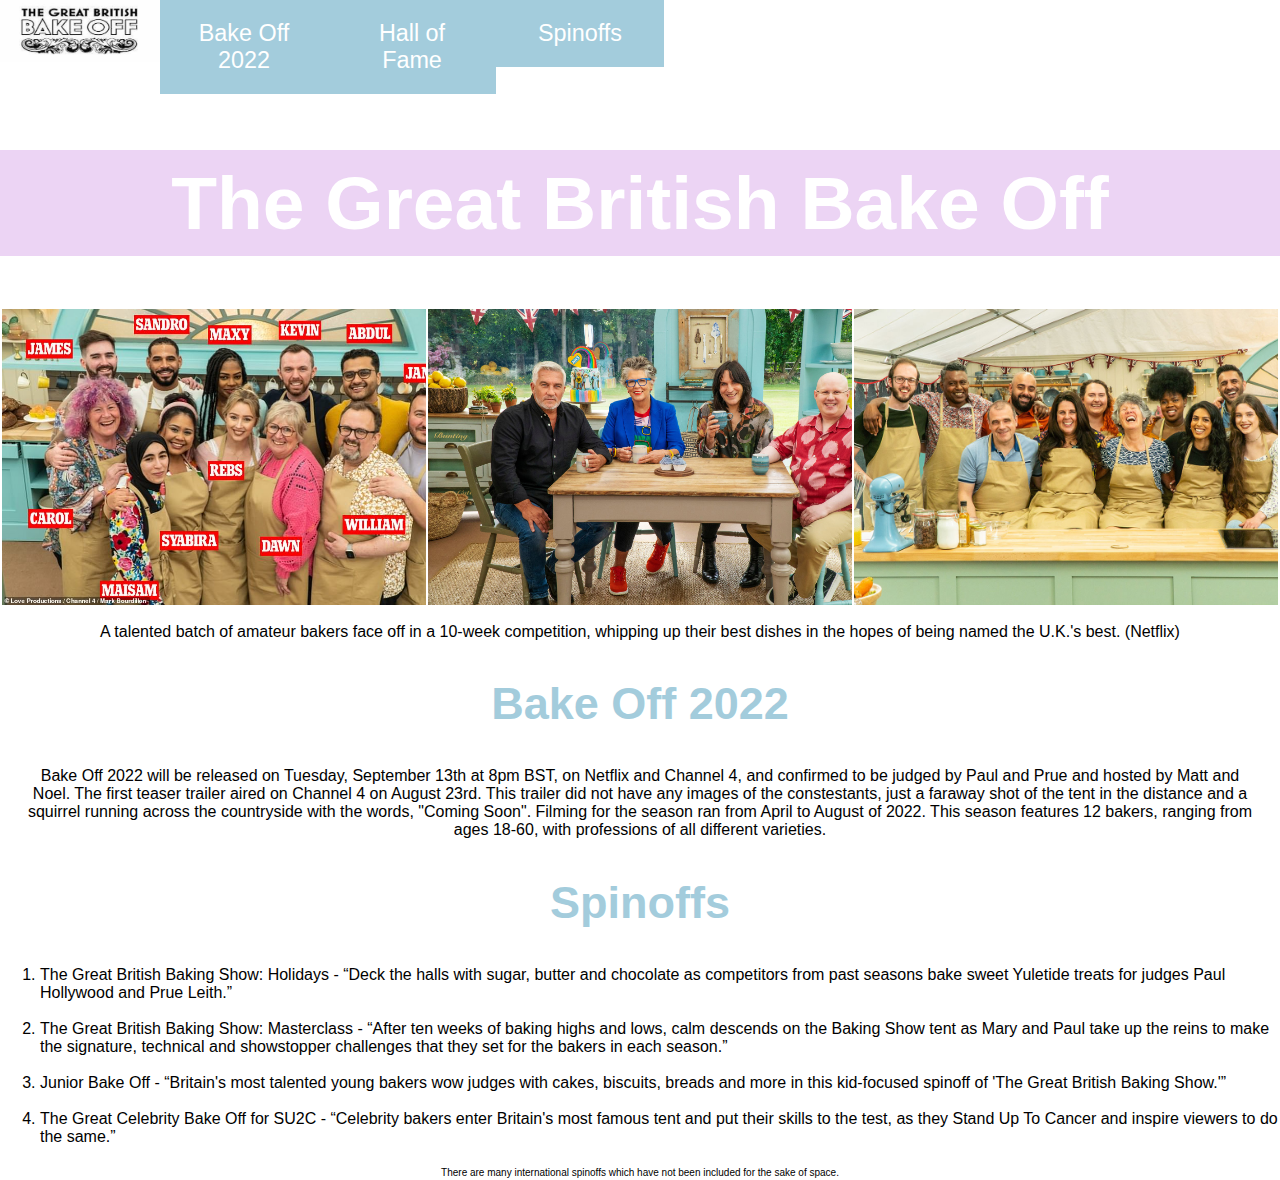
==== index.html @ 75075220 "initial commit" ====
<!DOCTYPE html>
<html>
    <head>
        <link rel="stylesheet" href="style.css">
        <title>The Great British Baking Show</title>
        <meta charset = "utf-8">
    </head>
    <body>
        <a href="https://thegreatbritishbakeoff.co.uk"><img src="logo.jpg" alt="Logo" id="logo"></a>
        <ul>
            <li class="navbar"><a href="index.html#2022">Bake Off 2022</a></li>
            <li class="navbar"><a href="halloffame.html">Hall of Fame</a></li>
            <li class="navbar"><a href="index.html#spinoffs">Spinoffs</a></li>
        </ul>
        <div>
            <h1>The Great British Bake Off</h1>
            <table id="banner">
                <tr>
                    <td class="other" id="banner-left"></td>
                    <td class="other" id="banner-center"></td>
                    <td class="other" id="banner-right"></td>
                </tr>
            </table>
            <blockquote cite="https://www.netflix.com/title/80063224">A talented batch of amateur bakers face off in a 10-week 
                competition, whipping up their best dishes in the hopes of being named the U.K.'s best. (Netflix)</blockquote>
        </div>
        <div>
            <h2 id="2022">Bake Off 2022</h2>
            <p>Bake Off 2022 will be released on Tuesday, September 13th at 8pm BST, on Netflix and Channel 4, and confirmed to be 
                judged by Paul and Prue and hosted by Matt and Noel. The first teaser trailer  aired on Channel 4 on August 23rd. This trailer did not have any images of the 
                constestants, just a faraway shot of the tent in the distance and a squirrel running across the countryside with 
                the words, "Coming Soon". Filming for the season ran from April to August of 2022. This season features 12 bakers,
                ranging from ages 18-60, with professions of all different varieties.</p>
        </div>
        <div>
            <h2 id="spinoffs">Spinoffs</h2>
            <ol>
                <li>The Great British Baking Show: Holidays - <q>Deck the halls with sugar, butter and chocolate as competitors from past seasons bake sweet Yuletide treats for judges Paul Hollywood and Prue Leith.</q></li>
                <br> <li>The Great British Baking Show: Masterclass - <q>After ten weeks of baking highs and lows, calm descends on the Baking Show tent as Mary and Paul take up the reins to make the signature, technical and showstopper challenges that they set for the bakers in each season.</q></li>
                <br> <li>Junior Bake Off - <q>Britain's most talented young bakers wow judges with cakes, biscuits, breads and more in this kid-focused spinoff of 'The Great British Baking Show.'</q></li>
                <br> <li>The Great Celebrity Bake Off for SU2C - <q>Celebrity bakers enter Britain's most famous tent and put their skills to the test, as they Stand Up To Cancer and inspire viewers to do the same.</q></li>
            </ol>
            <emph>There are many international spinoffs which have not been included for the sake of space.</emph>
        </div>
    </body>
</html>
---- style.css ----
html {
    scroll-behavior: smooth;
    font-family: 'Trebuchet MS', 'Lucida Sans Unicode', 'Lucida Grande', 'Lucida Sans', Arial, sans-serif;
    text-align: center;
}

ul {
    list-style-type: none;
    margin: 0;
    padding: 0;
    display: block;
    height: 100px;
}

.navbar {
    width: 10%;
    background-color: #A3CCDC;
    float: left;
    padding: 20px;
    font-size: 146%;
}

.navbar:hover {
    background-color: #6790A0;
}

#logo {
    max-width: 12.5%;
    display: inline;
    height: auto;
    float: left;
    object-fit: cover;
    max-height: 5%;
}

h2 {
    color: #A3CCDC;
    font-size: 45px;
}

li a {
    text-align: center;
    text-decoration: none;
    color: white;
}

img:not(#logo) {
    width: 50%;
    min-height: 15%;
}

td:not(.other) {
    background-color: #ecd4f4;
}

h1 {
    background-color: #ecd4f4;
    color: white;
    font-size: 75px;
    padding: 10px;
}

table {
    height: 50%;
    width: 70%;
    min-width: 500px;
    margin-left: auto;
    margin-right: auto;
}

td {
    width: 33%;
}

emph {
    font-size: 10px;
}

body, html {
    margin: 0;
    padding: 0;
}

ol {
    text-align: left;
}

#nav {
    display: block;
    border: 1px solid black;
}

p {
    padding: 0px 2%;
}

#banner {
    width: 100%;
    height: 300px;
}

#banner-left {
    background-image: url(bakers.jpg);
    background-size: cover;
}

#banner-center {
    background-image: url(judges.jpg);
    background-size: cover;
}

#banner-right {
    background-image: url(lastyear.jpg);
    background-size: cover;
}
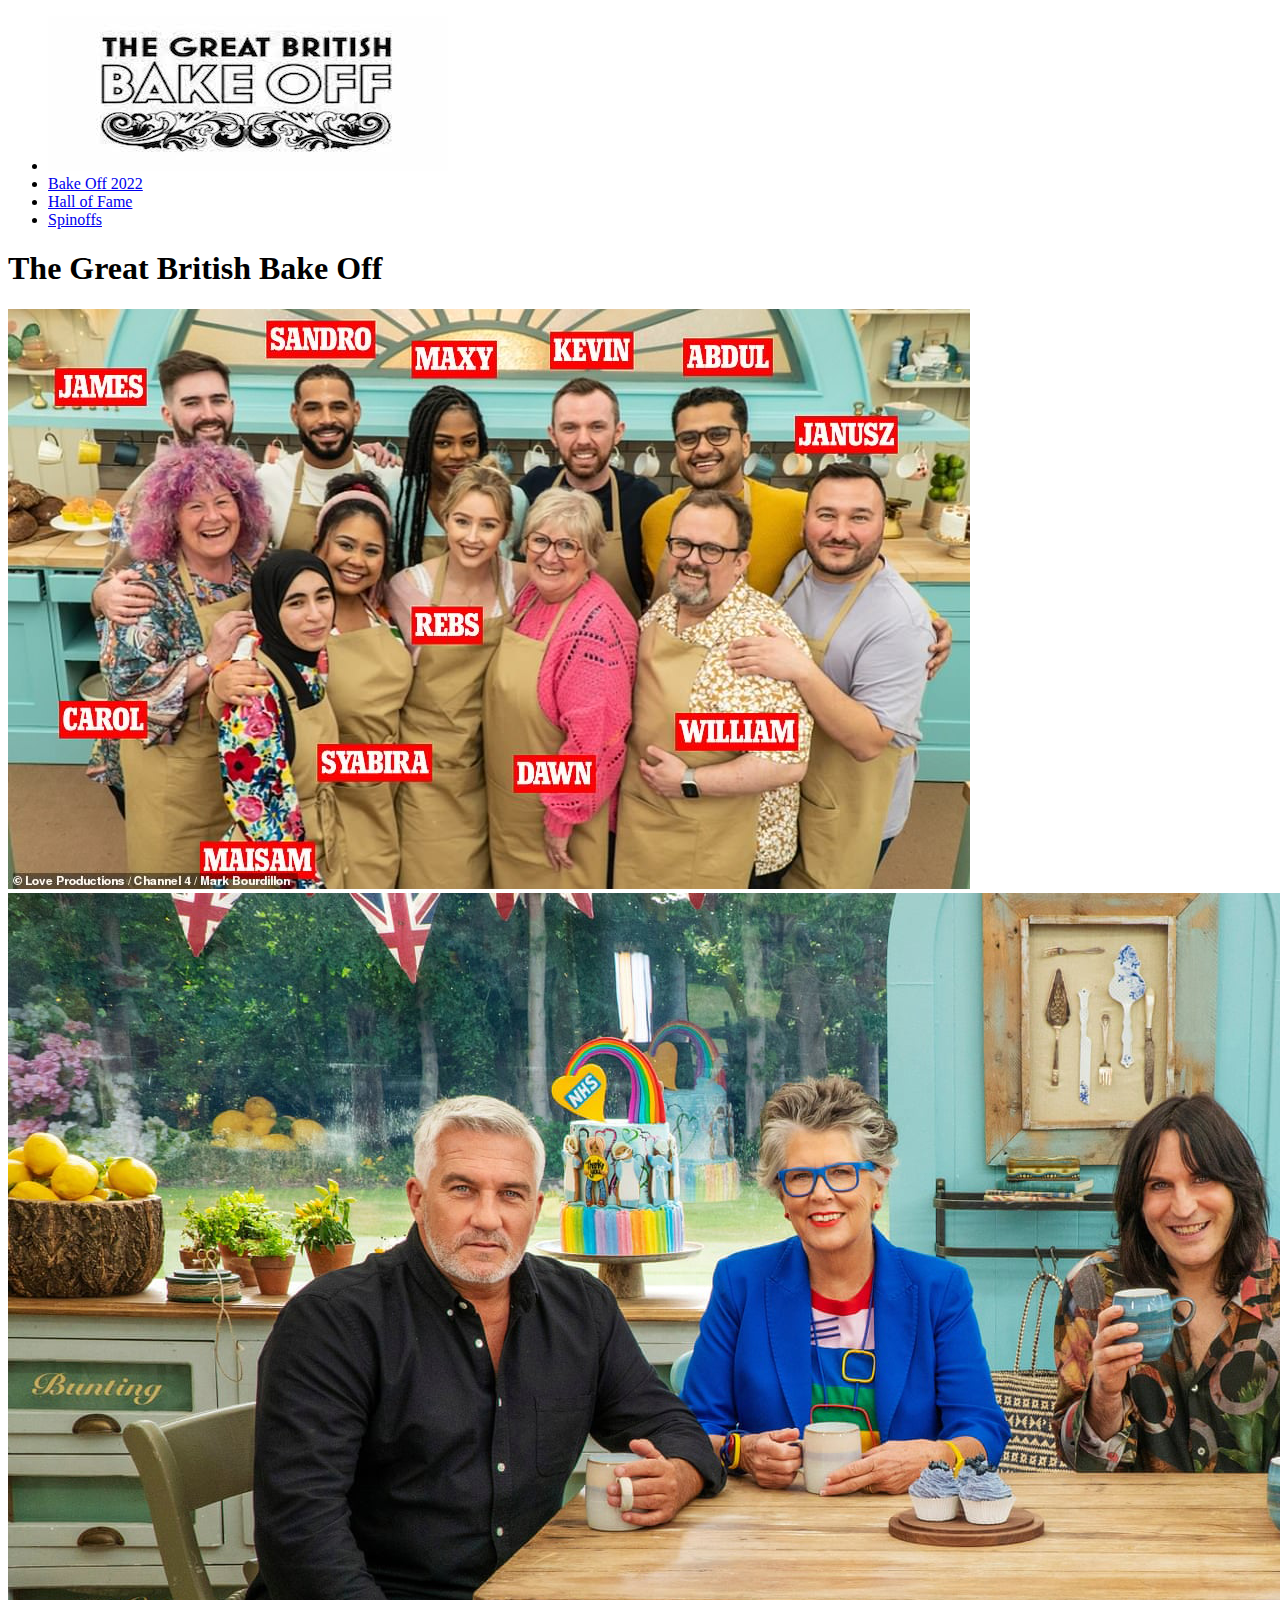
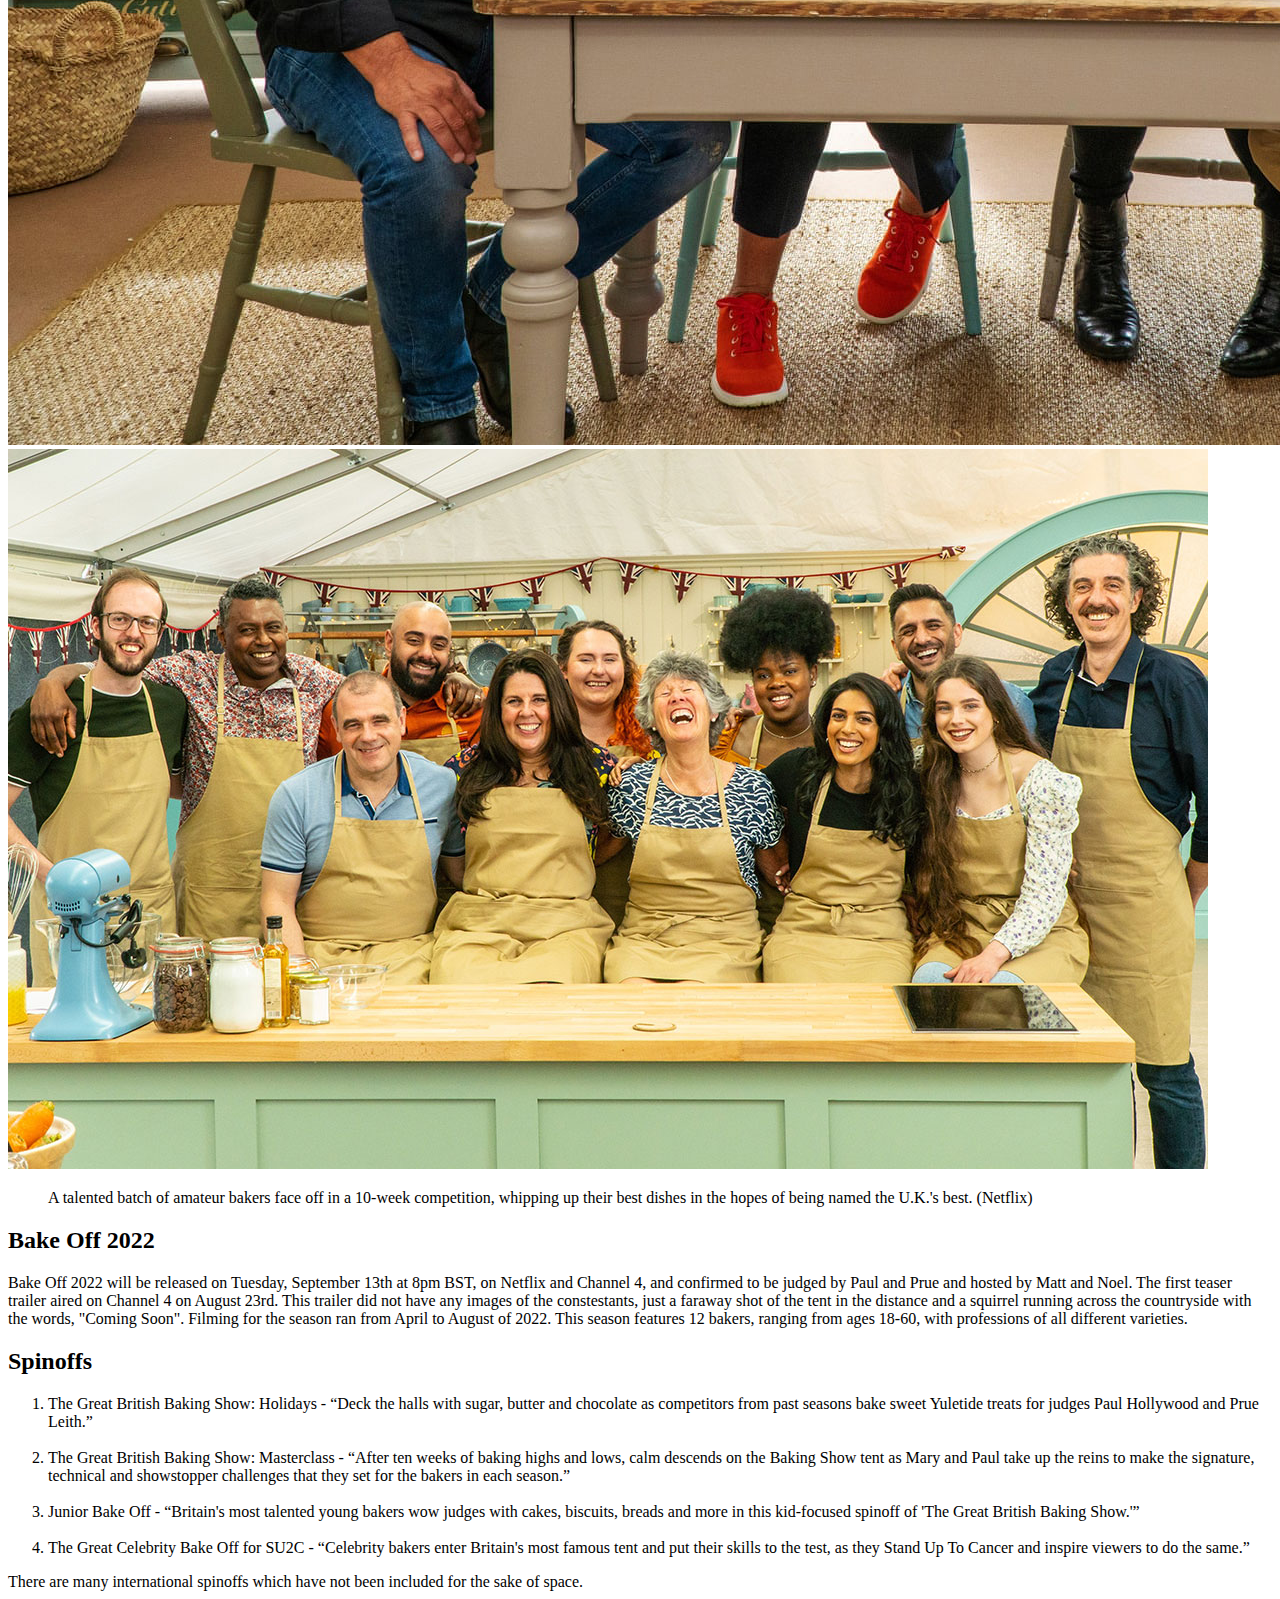
==== commit acc7c2d6: "bootstrap on navbar and banner images" ====
--- a/index.html
+++ b/index.html
@@ -1,46 +1,45 @@
 <!DOCTYPE html>
 <html>
     <head>
-        <link rel="stylesheet" href="style.css">
+        <!-- CSS only -->
+        <link href="https://cdn.jsdelivr.net/npm/bootstrap@5.2.1/dist/css/bootstrap.min.css" rel="stylesheet" integrity="sha384-iYQeCzEYFbKjA/T2uDLTpkwGzCiq6soy8tYaI1GyVh/UjpbCx/TYkiZhlZB6+fzT" crossorigin="anonymous">
         <title>The Great British Baking Show</title>
         <meta charset = "utf-8">
     </head>
     <body>
-        <a href="https://thegreatbritishbakeoff.co.uk"><img src="logo.jpg" alt="Logo" id="logo"></a>
-        <ul>
-            <li class="navbar"><a href="index.html#2022">Bake Off 2022</a></li>
-            <li class="navbar"><a href="halloffame.html">Hall of Fame</a></li>
-            <li class="navbar"><a href="index.html#spinoffs">Spinoffs</a></li>
-        </ul>
-        <div>
-            <h1>The Great British Bake Off</h1>
-            <table id="banner">
-                <tr>
-                    <td class="other" id="banner-left"></td>
-                    <td class="other" id="banner-center"></td>
-                    <td class="other" id="banner-right"></td>
-                </tr>
-            </table>
-            <blockquote cite="https://www.netflix.com/title/80063224">A talented batch of amateur bakers face off in a 10-week 
-                competition, whipping up their best dishes in the hopes of being named the U.K.'s best. (Netflix)</blockquote>
-        </div>
-        <div>
-            <h2 id="2022">Bake Off 2022</h2>
-            <p>Bake Off 2022 will be released on Tuesday, September 13th at 8pm BST, on Netflix and Channel 4, and confirmed to be 
-                judged by Paul and Prue and hosted by Matt and Noel. The first teaser trailer  aired on Channel 4 on August 23rd. This trailer did not have any images of the 
-                constestants, just a faraway shot of the tent in the distance and a squirrel running across the countryside with 
-                the words, "Coming Soon". Filming for the season ran from April to August of 2022. This season features 12 bakers,
-                ranging from ages 18-60, with professions of all different varieties.</p>
-        </div>
-        <div>
-            <h2 id="spinoffs">Spinoffs</h2>
-            <ol>
-                <li>The Great British Baking Show: Holidays - <q>Deck the halls with sugar, butter and chocolate as competitors from past seasons bake sweet Yuletide treats for judges Paul Hollywood and Prue Leith.</q></li>
-                <br> <li>The Great British Baking Show: Masterclass - <q>After ten weeks of baking highs and lows, calm descends on the Baking Show tent as Mary and Paul take up the reins to make the signature, technical and showstopper challenges that they set for the bakers in each season.</q></li>
-                <br> <li>Junior Bake Off - <q>Britain's most talented young bakers wow judges with cakes, biscuits, breads and more in this kid-focused spinoff of 'The Great British Baking Show.'</q></li>
-                <br> <li>The Great Celebrity Bake Off for SU2C - <q>Celebrity bakers enter Britain's most famous tent and put their skills to the test, as they Stand Up To Cancer and inspire viewers to do the same.</q></li>
-            </ol>
-            <emph>There are many international spinoffs which have not been included for the sake of space.</emph>
+        <div class="container">
+            <ul class="nav">
+                <li class="nav-item"><a href="https://thegreatbritishbakeoff.co.uk" class="nav-link""><img src="logo.jpg" alt="Logo"></a></li>
+                <li class="nav-item"><a href="index.html#2022" class="nav-link">Bake Off 2022</a></li>
+                <li class="nav-item"><a href="halloffame.html" class="nav-link">Hall of Fame</a></li>
+                <li class="nav-item"><a href="index.html#spinoffs" class="nav-link">Spinoffs</a></li>
+            </ul>
+            <div>
+                <h1>The Great British Bake Off</h1>
+                <img class="col-4" src="bakers.jpg">
+                <img class="col-4" src="judges.jpg">
+                <img class="col-4" src="lastyear.jpg">
+                <blockquote cite="https://www.netflix.com/title/80063224">A talented batch of amateur bakers face off in a 10-week 
+                    competition, whipping up their best dishes in the hopes of being named the U.K.'s best. (Netflix)</blockquote>
+            </div>
+            <div id="2022">
+                <h2>Bake Off 2022</h2>
+                <p>Bake Off 2022 will be released on Tuesday, September 13th at 8pm BST, on Netflix and Channel 4, and confirmed to be 
+                    judged by Paul and Prue and hosted by Matt and Noel. The first teaser trailer  aired on Channel 4 on August 23rd. This trailer did not have any images of the 
+                    constestants, just a faraway shot of the tent in the distance and a squirrel running across the countryside with 
+                    the words, "Coming Soon". Filming for the season ran from April to August of 2022. This season features 12 bakers,
+                    ranging from ages 18-60, with professions of all different varieties.</p>
+            </div>
+            <div id="spinoffs">
+                <h2>Spinoffs</h2>
+                <ol>
+                    <li>The Great British Baking Show: Holidays - <q>Deck the halls with sugar, butter and chocolate as competitors from past seasons bake sweet Yuletide treats for judges Paul Hollywood and Prue Leith.</q></li>
+                    <br> <li>The Great British Baking Show: Masterclass - <q>After ten weeks of baking highs and lows, calm descends on the Baking Show tent as Mary and Paul take up the reins to make the signature, technical and showstopper challenges that they set for the bakers in each season.</q></li>
+                    <br> <li>Junior Bake Off - <q>Britain's most talented young bakers wow judges with cakes, biscuits, breads and more in this kid-focused spinoff of 'The Great British Baking Show.'</q></li>
+                    <br> <li>The Great Celebrity Bake Off for SU2C - <q>Celebrity bakers enter Britain's most famous tent and put their skills to the test, as they Stand Up To Cancer and inspire viewers to do the same.</q></li>
+                </ol>
+                <emph>There are many international spinoffs which have not been included for the sake of space.</emph>
+            </div>
         </div>
     </body>
 </html>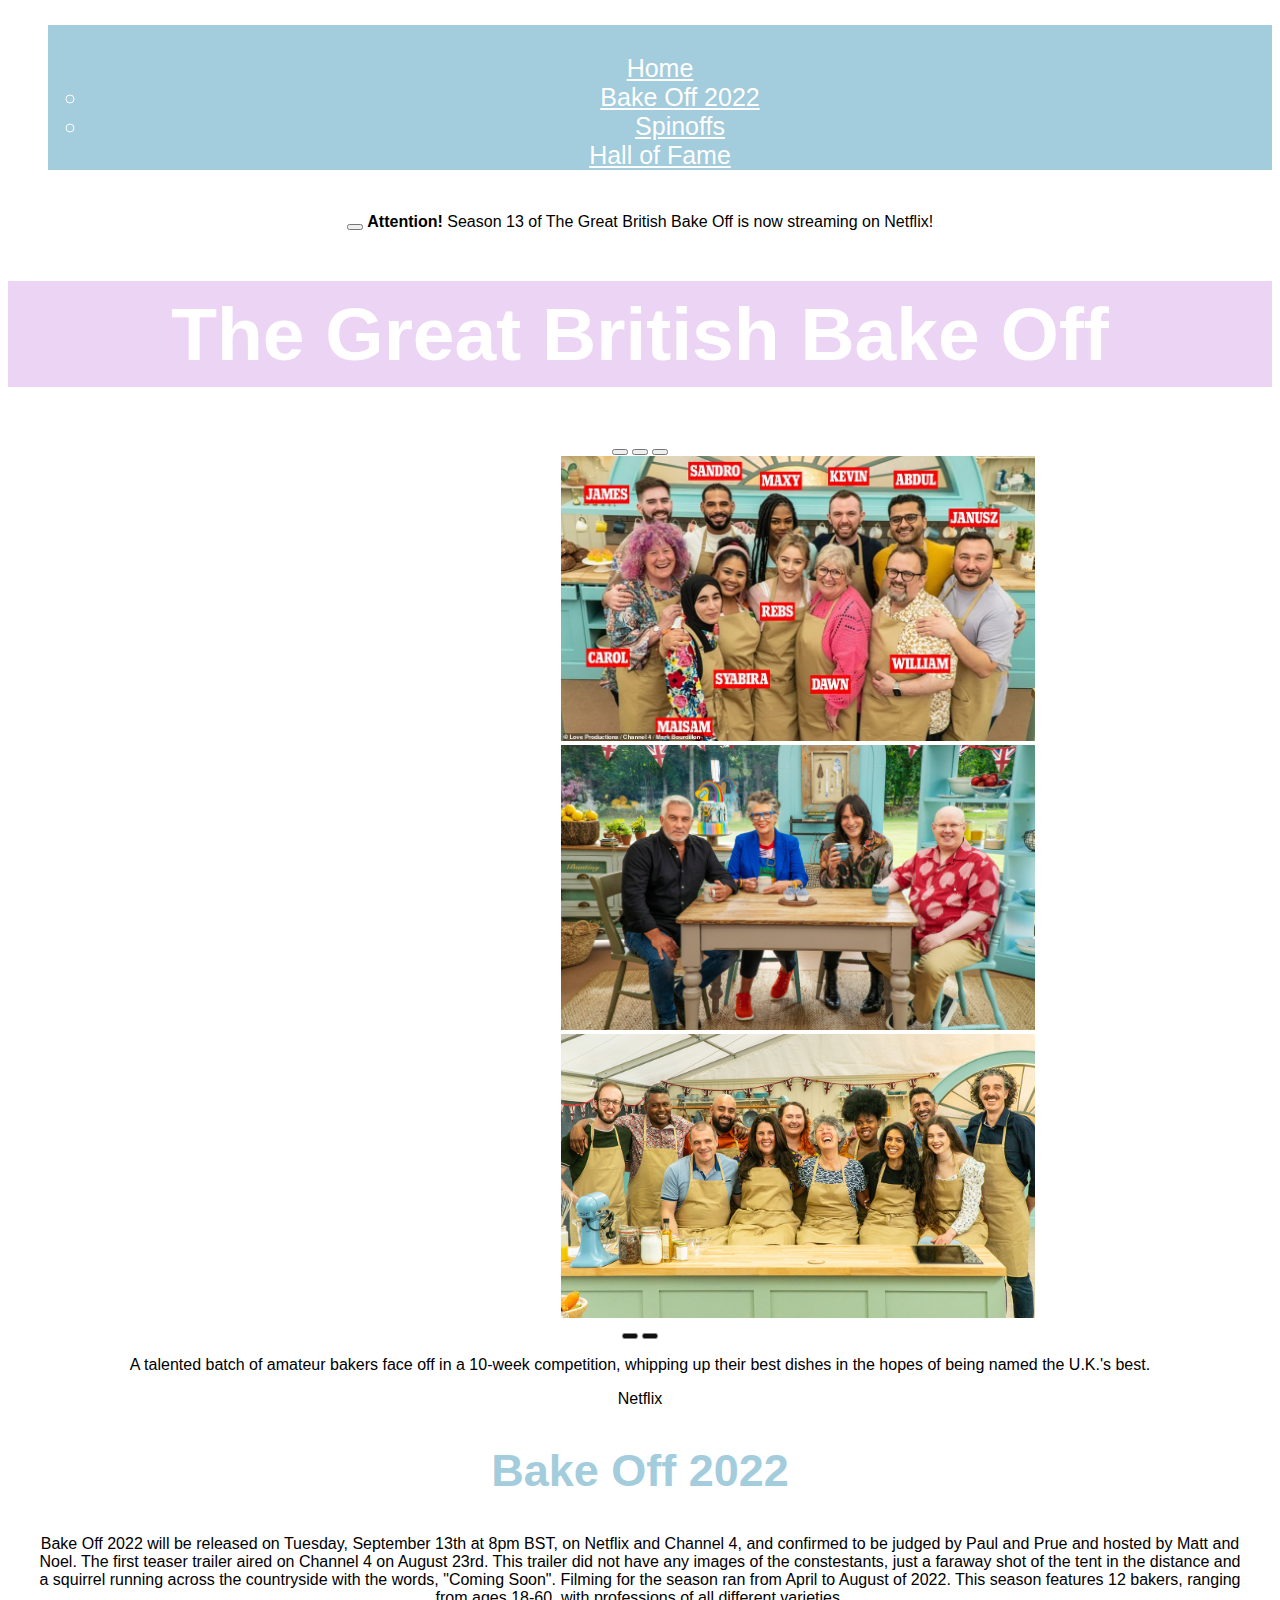
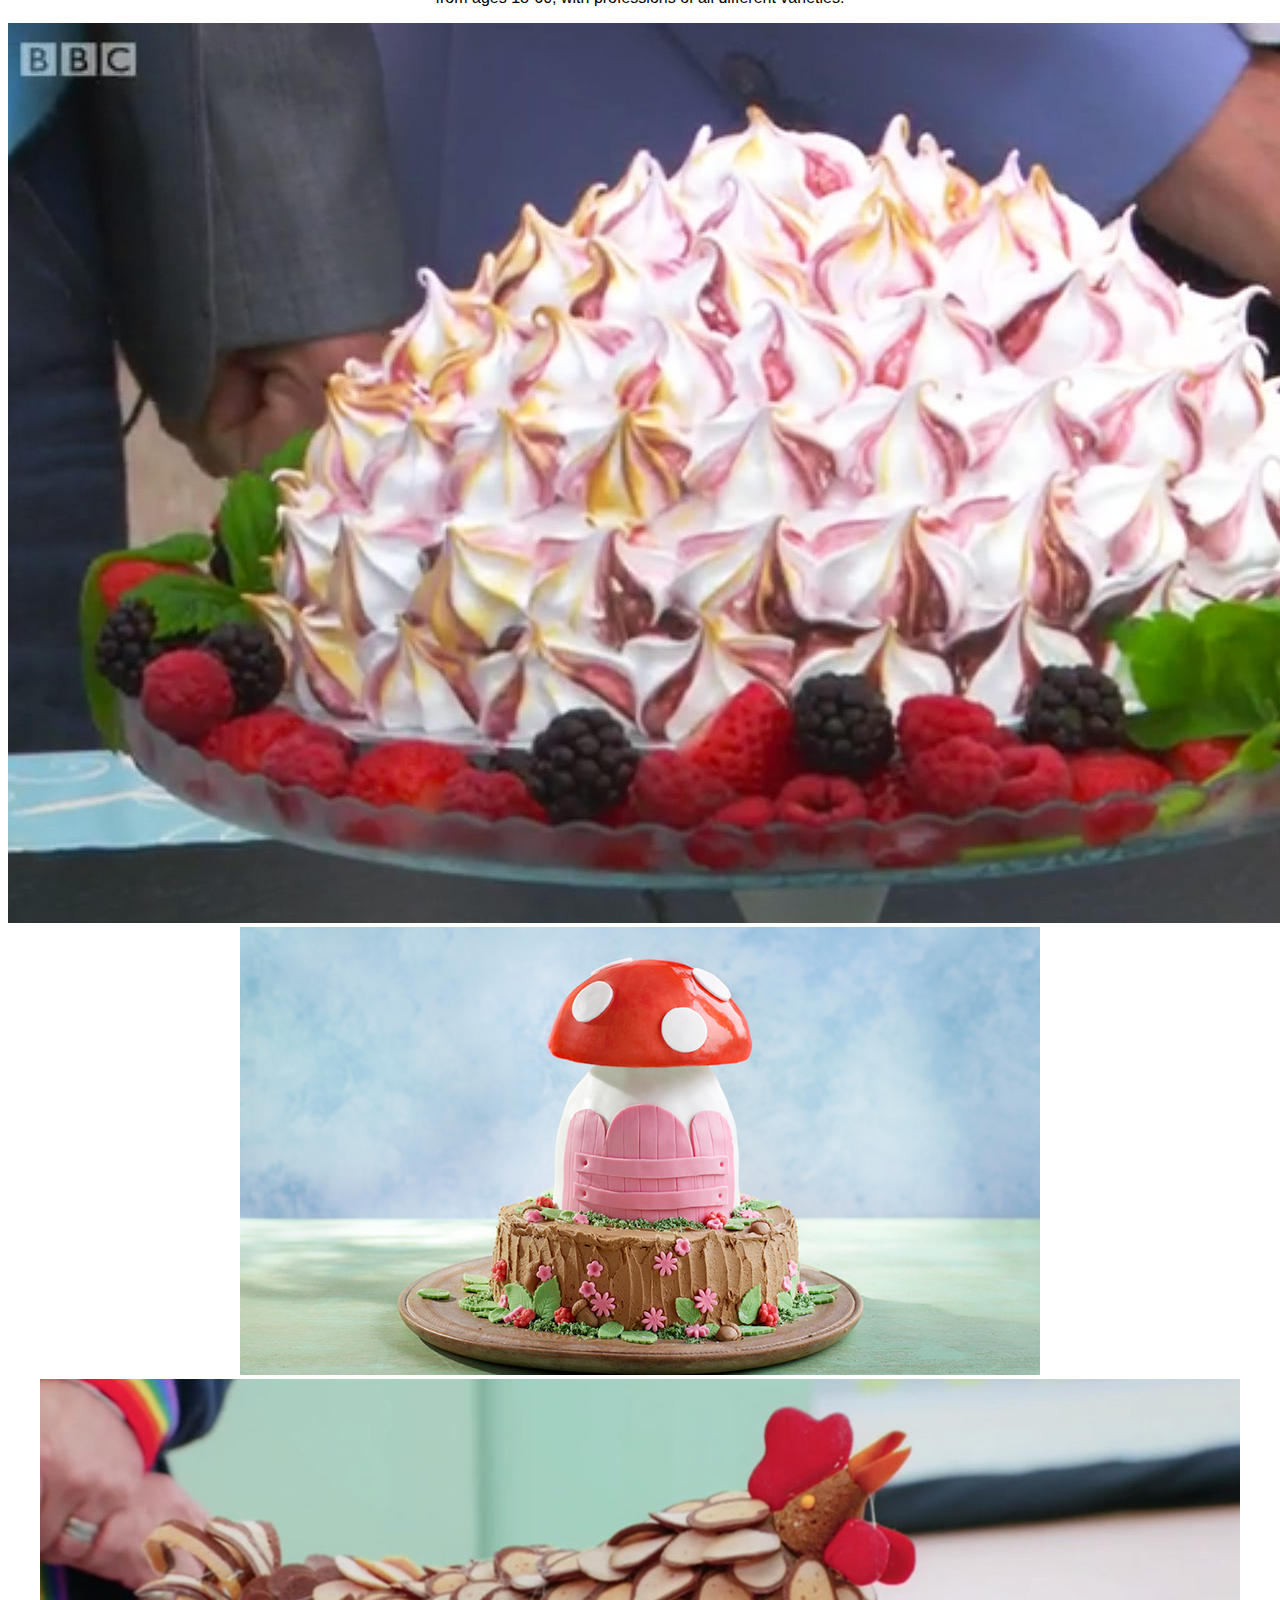
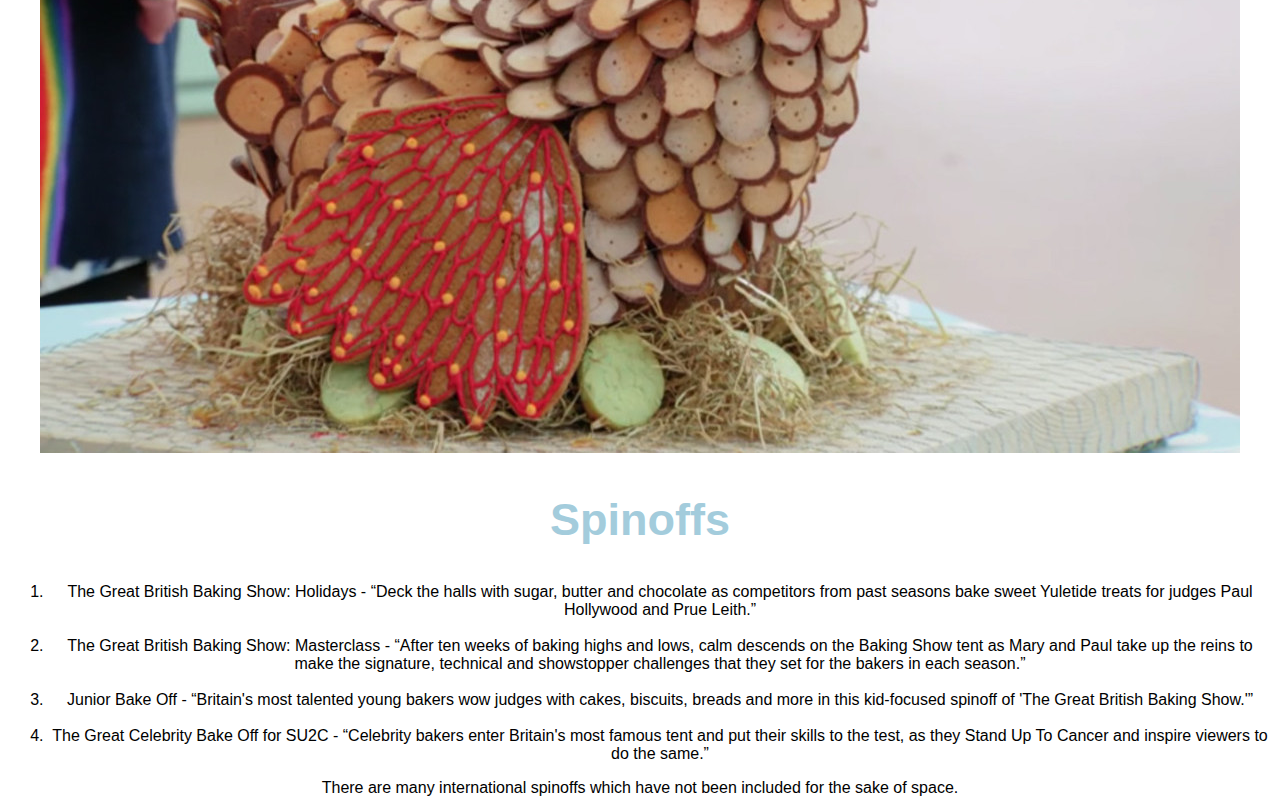
==== commit dcadb380: "final" ====
--- a/index.html
+++ b/index.html
@@ -1,44 +1,84 @@
 <!DOCTYPE html>
 <html>
     <head>
-        <!-- CSS only -->
         <link href="https://cdn.jsdelivr.net/npm/bootstrap@5.2.1/dist/css/bootstrap.min.css" rel="stylesheet" integrity="sha384-iYQeCzEYFbKjA/T2uDLTpkwGzCiq6soy8tYaI1GyVh/UjpbCx/TYkiZhlZB6+fzT" crossorigin="anonymous">
+        <script src="https://cdn.jsdelivr.net/npm/bootstrap@5.2.1/dist/js/bootstrap.bundle.min.js"></script>
+        <link href="style.css" rel="stylesheet">
         <title>The Great British Baking Show</title>
         <meta charset = "utf-8">
     </head>
     <body>
         <div class="container">
-            <ul class="nav">
-                <li class="nav-item"><a href="https://thegreatbritishbakeoff.co.uk" class="nav-link""><img src="logo.jpg" alt="Logo"></a></li>
-                <li class="nav-item"><a href="index.html#2022" class="nav-link">Bake Off 2022</a></li>
-                <li class="nav-item"><a href="halloffame.html" class="nav-link">Hall of Fame</a></li>
-                <li class="nav-item"><a href="index.html#spinoffs" class="nav-link">Spinoffs</a></li>
-            </ul>
-            <div>
-                <h1>The Great British Bake Off</h1>
-                <img class="col-4" src="bakers.jpg">
-                <img class="col-4" src="judges.jpg">
-                <img class="col-4" src="lastyear.jpg">
-                <blockquote cite="https://www.netflix.com/title/80063224">A talented batch of amateur bakers face off in a 10-week 
-                    competition, whipping up their best dishes in the hopes of being named the U.K.'s best. (Netflix)</blockquote>
+            <ul class="nav nav-pills">
+                <a href="https://thegreatbritishbakeoff.co.uk" id="logo" data-bs-toggle="tooltip" title="GBBO Official Website"><li class="nav-item"><!--<img class="img-fluid" id="logo" src="logo.jpg" alt="Logo" /> --></li></a>
+                <li class="nav-item dropdown">
+                    <a class="nav-link dropdown-toggle" data-bs-toggle="dropdown" href="index.html" style="color: white">Home</a>
+                    <ul class="dropdown-menu">
+                        <li><a href="index.html#2022" class="dropdown-item" style="color: white">Bake Off 2022</a></li>
+                        <li><a href="index.html#spinoffs" class="dropdown-item" style="color: white">Spinoffs</a></li>
+                    </ul>
+                </li>
+                <li class="nav-item"><a href="halloffame.html" class="nav-link" style="color: white">Hall of Fame</a></li>
+            </ul><br>
+            <div class="alert alert-primary alert-dismissible shadow p-3 mb-5">
+                <button type="button" class="btn-close" data-bs-dismiss="alert"></button>
+                <strong>Attention!</strong> Season 13 of The Great British Bake Off is now streaming on Netflix!
             </div>
-            <div id="2022">
-                <h2>Bake Off 2022</h2>
-                <p>Bake Off 2022 will be released on Tuesday, September 13th at 8pm BST, on Netflix and Channel 4, and confirmed to be 
-                    judged by Paul and Prue and hosted by Matt and Noel. The first teaser trailer  aired on Channel 4 on August 23rd. This trailer did not have any images of the 
-                    constestants, just a faraway shot of the tent in the distance and a squirrel running across the countryside with 
-                    the words, "Coming Soon". Filming for the season ran from April to August of 2022. This season features 12 bakers,
-                    ranging from ages 18-60, with professions of all different varieties.</p>
+            <h1 class="text-center">The Great British Bake Off</h1>
+            <!-- Carousel Banner-->
+            <div id="banner" class="carousel slide" data-bs-ride="carousel">
+                <!-- Indicators-->
+                <div class="carousel-indicators">
+                    <button type="button" data-bs-target="#banner" data-bs-slide-to="0" class="active"></button>
+                    <button type="button" data-bs-target="#banner" data-bs-slide-to="1"></button>
+                    <button type="button" data-bs-target="#banner" data-bs-slide-to="2"></button>
+                </div>
+                <!-- the carousel-->
+                <div class="carousel-inner" style="margin-left: 25%">
+                    <div class="carousel-item active">
+                        <img class="d-block w-50" src="bakers.jpg" alt="2022 contestants">
+                    </div>
+                    <div class="carousel-item">
+                        <img class="d-block w-50" src="judges.jpg" alt="judges + hosts">
+                    </div>
+                    <div class="carousel-item">
+                        <img class="d-block w-50" src="lastyear.jpg" alt="2021 contestants">
+                    </div>
+                </div>
+                <!-- Left and right controls -->
+                <button class="carousel-control-prev" type="button" data-bs-target="#banner" data-bs-slide="prev">
+                    <span class="carousel-control-prev-icon"></span>
+                </button>
+                <button class="carousel-control-next" type="button" data-bs-target="#banner" data-bs-slide="next">
+                    <span class="carousel-control-next-icon"></span>
+                </button>
             </div>
-            <div id="spinoffs">
-                <h2>Spinoffs</h2>
-                <ol>
-                    <li>The Great British Baking Show: Holidays - <q>Deck the halls with sugar, butter and chocolate as competitors from past seasons bake sweet Yuletide treats for judges Paul Hollywood and Prue Leith.</q></li>
-                    <br> <li>The Great British Baking Show: Masterclass - <q>After ten weeks of baking highs and lows, calm descends on the Baking Show tent as Mary and Paul take up the reins to make the signature, technical and showstopper challenges that they set for the bakers in each season.</q></li>
-                    <br> <li>Junior Bake Off - <q>Britain's most talented young bakers wow judges with cakes, biscuits, breads and more in this kid-focused spinoff of 'The Great British Baking Show.'</q></li>
-                    <br> <li>The Great Celebrity Bake Off for SU2C - <q>Celebrity bakers enter Britain's most famous tent and put their skills to the test, as they Stand Up To Cancer and inspire viewers to do the same.</q></li>
-                </ol>
-                <emph>There are many international spinoffs which have not been included for the sake of space.</emph>
+            <blockquote class="text-center blockquote" cite="https://www.netflix.com/title/80063224">A talented batch of amateur bakers face off in a 10-week 
+                competition, whipping up their best dishes in the hopes of being named the U.K.'s best.</blockquote><p class="blockquote-footer">Netflix</p>
+            <div class="container">
+                <div id="2022">
+                    <h2 class="text-center">Bake Off 2022</h2>
+                    <p class="text-center">Bake Off 2022 will be released on Tuesday, September 13th at 8pm BST, on Netflix and Channel 4, and confirmed to be 
+                        judged by Paul and Prue and hosted by Matt and Noel. The first teaser trailer  aired on Channel 4 on August 23rd. This trailer did not have any images of the 
+                        constestants, just a faraway shot of the tent in the distance and a squirrel running across the countryside with 
+                        the words, "Coming Soon". Filming for the season ran from April to August of 2022. This season features 12 bakers,
+                        ranging from ages 18-60, with professions of all different varieties.</p>
+                </div>
+                <div class="row">
+                    <img class="col-12 col-sm-6 col-md-4 img-fluid mx-auto" src="image.jpg" alt="meringue">
+                    <img class="col-12 col-sm-6 col-md-4 img-fluid mx-auto" src="house.png" alt="mushroom cake">
+                    <img class="col-12 col-sm-6 col-md-4 img-fluid mx-auto" src="chicken.jpeg" alt="chicken cake">
+                </div>
+                <div id="spinoffs">
+                    <h2 class="text-center">Spinoffs</h2>
+                    <ol>
+                        <li>The Great British Baking Show: Holidays - <q>Deck the halls with sugar, butter and chocolate as competitors from past seasons bake sweet Yuletide treats for judges Paul Hollywood and Prue Leith.</q></li>
+                        <br> <li>The Great British Baking Show: Masterclass - <q>After ten weeks of baking highs and lows, calm descends on the Baking Show tent as Mary and Paul take up the reins to make the signature, technical and showstopper challenges that they set for the bakers in each season.</q></li>
+                        <br> <li>Junior Bake Off - <q>Britain's most talented young bakers wow judges with cakes, biscuits, breads and more in this kid-focused spinoff of 'The Great British Baking Show.'</q></li>
+                        <br> <li>The Great Celebrity Bake Off for SU2C - <q>Celebrity bakers enter Britain's most famous tent and put their skills to the test, as they Stand Up To Cancer and inspire viewers to do the same.</q></li>
+                    </ol>
+                    <emph>There are many international spinoffs which have not been included for the sake of space.</emph>
+                </div>
             </div>
         </div>
     </body>
--- a/style.css
+++ b/style.css
@@ -0,0 +1,76 @@
+html {
+    scroll-behavior: smooth;
+    font-family: 'Trebuchet MS', 'Lucida Sans Unicode', 'Lucida Grande', 'Lucida Sans', Arial, sans-serif;
+    text-align: center;
+}
+
+table {
+    height: 50%;
+    width: 70%;
+    min-width: 500px;
+    margin-left: auto;
+    margin-right: auto;
+}
+
+td {
+    width: 33%;
+}
+
+p {
+    padding: 0px 2%;
+}
+
+td {
+    width: 33%;
+}
+
+img:not(#logo, .img-fluid) {
+    width: 50%;
+    min-height: 15%;
+}
+
+td:not(.other) {
+    background-color: #ecd4f4;
+}
+
+#logo {
+    background-image: url('logo.jpg');
+    background-size: contain;
+    background-repeat: no-repeat;
+    width: 15%;
+}
+
+.nav {
+    font-size: 25px;
+}
+
+h2 {
+    color: #A3CCDC;
+    font-size: 45px;
+    text-align: center;
+}
+
+.nav-item {
+    background-color: #A3CCDC;
+    color: white;
+}
+
+.dropdown-item {
+    background-color: #A3CCDC;
+}
+
+.nav-item:hover {
+    background-color: #6790A0;
+}
+
+h1 {
+    background-color: #ecd4f4;
+    color: white;
+    font-size: 75px;
+    padding: 10px;
+}
+
+.carousel-control-next,
+.carousel-control-prev {
+    filter: invert(100%);
+}